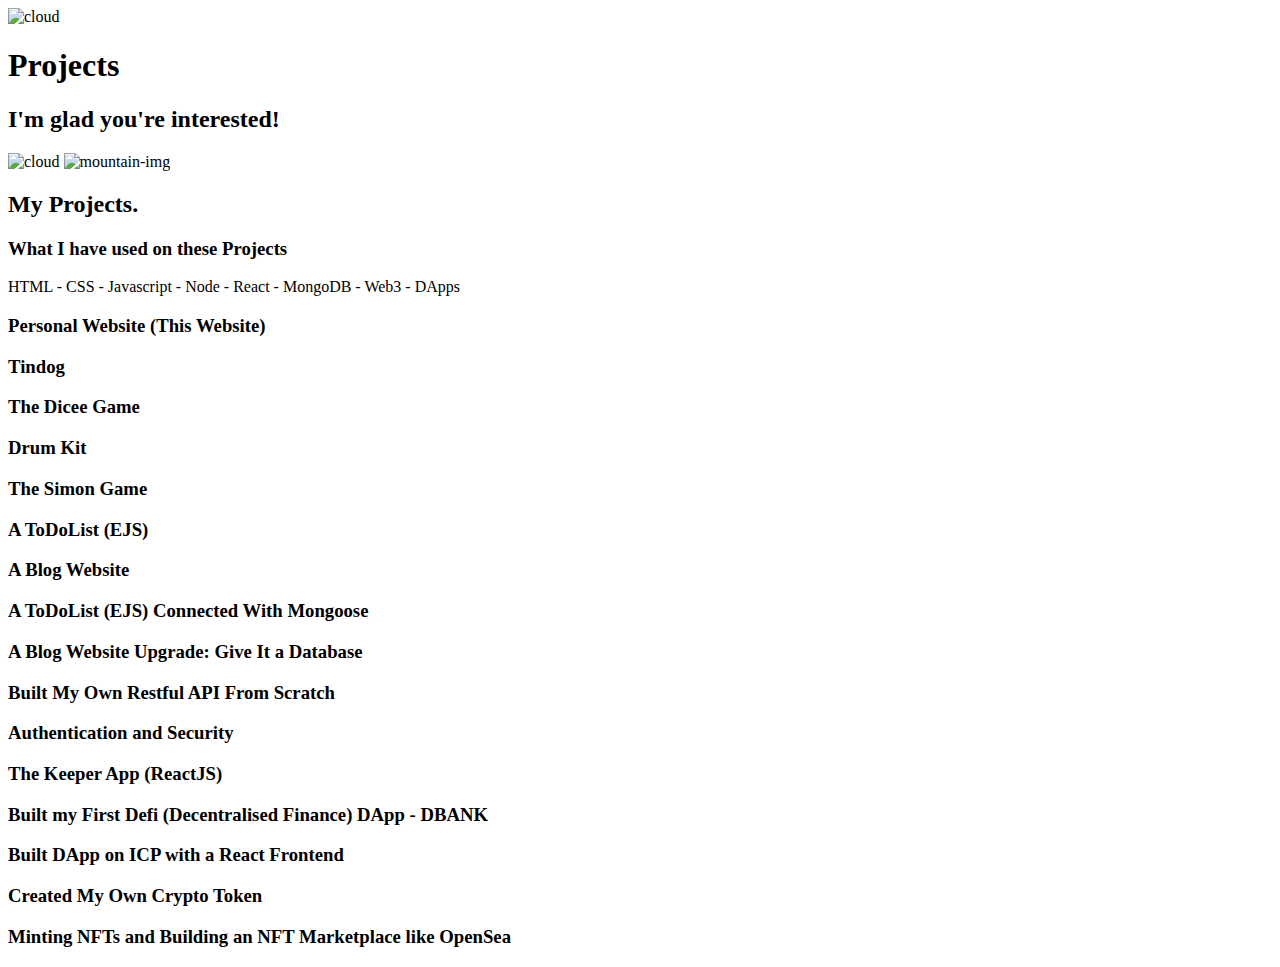
==== projects.html @ 3527c545 "Initial CV files" ====
<!DOCTYPE html>
<html>
  <head>
    <meta charset="utf-8">
    <title>Projects</title>
    <link rel="stylesheet" href="css/styles.css">
    <link href="https://fonts.googleapis.com/css?family=Merriweather|Montserrat|Sacramento" rel="stylesheet">
    <link rel="icon" href="favicon.ico">
  </head>
  <body>
    <div class="top-container">
      <img class="top-cloud" src="images/cloud.png" alt="cloud">
      <div class="title-text">
        <h1>Projects</h1>
        <h2>I'm <span class="pro">glad</span> you're interested!</h2>
      </div>
      <img class="bottom-cloud" src="images/cloud.png" alt="cloud">
      <img class="mountain" src="images/mountain.png" alt="mountain-img">
    </div>

    <div class="middle-container">

      <div class="skills">
        <h2>My Projects.</h2>
        <h3>What I have used on these Projects</h3>
        <p> HTML - CSS - Javascript - Node - React - MongoDB - Web3 - DApps</p>
        <div class="skill-row">


          <h3>Personal Website (This Website)</h3>
          <h3>Tindog</h3>
          <h3>The Dicee Game</h3>
          <h3>Drum Kit</h3>
          <h3>The Simon Game</h3>
          <h3>A ToDoList (EJS)</h3>
          <h3>A Blog Website</h3>
          <h3>A ToDoList (EJS) Connected With Mongoose</h3>
          <h3>A Blog Website Upgrade: Give It a Database</h3>
          <h3>Built My Own Restful API From Scratch</h3>
          <h3>Authentication and Security</h3>
          <h3>The Keeper App (ReactJS)</h3>
          <h3>Built my First Defi (Decentralised Finance) DApp - DBANK</h3>
          <h3>Built DApp on ICP with a React Frontend</h3>
          <h3>Created My Own Crypto Token</h3>
          <h3>Minting NFTs and Building an NFT Marketplace like OpenSea</h3>


        </div>




      </div>

    </div>

  </body>
</html>
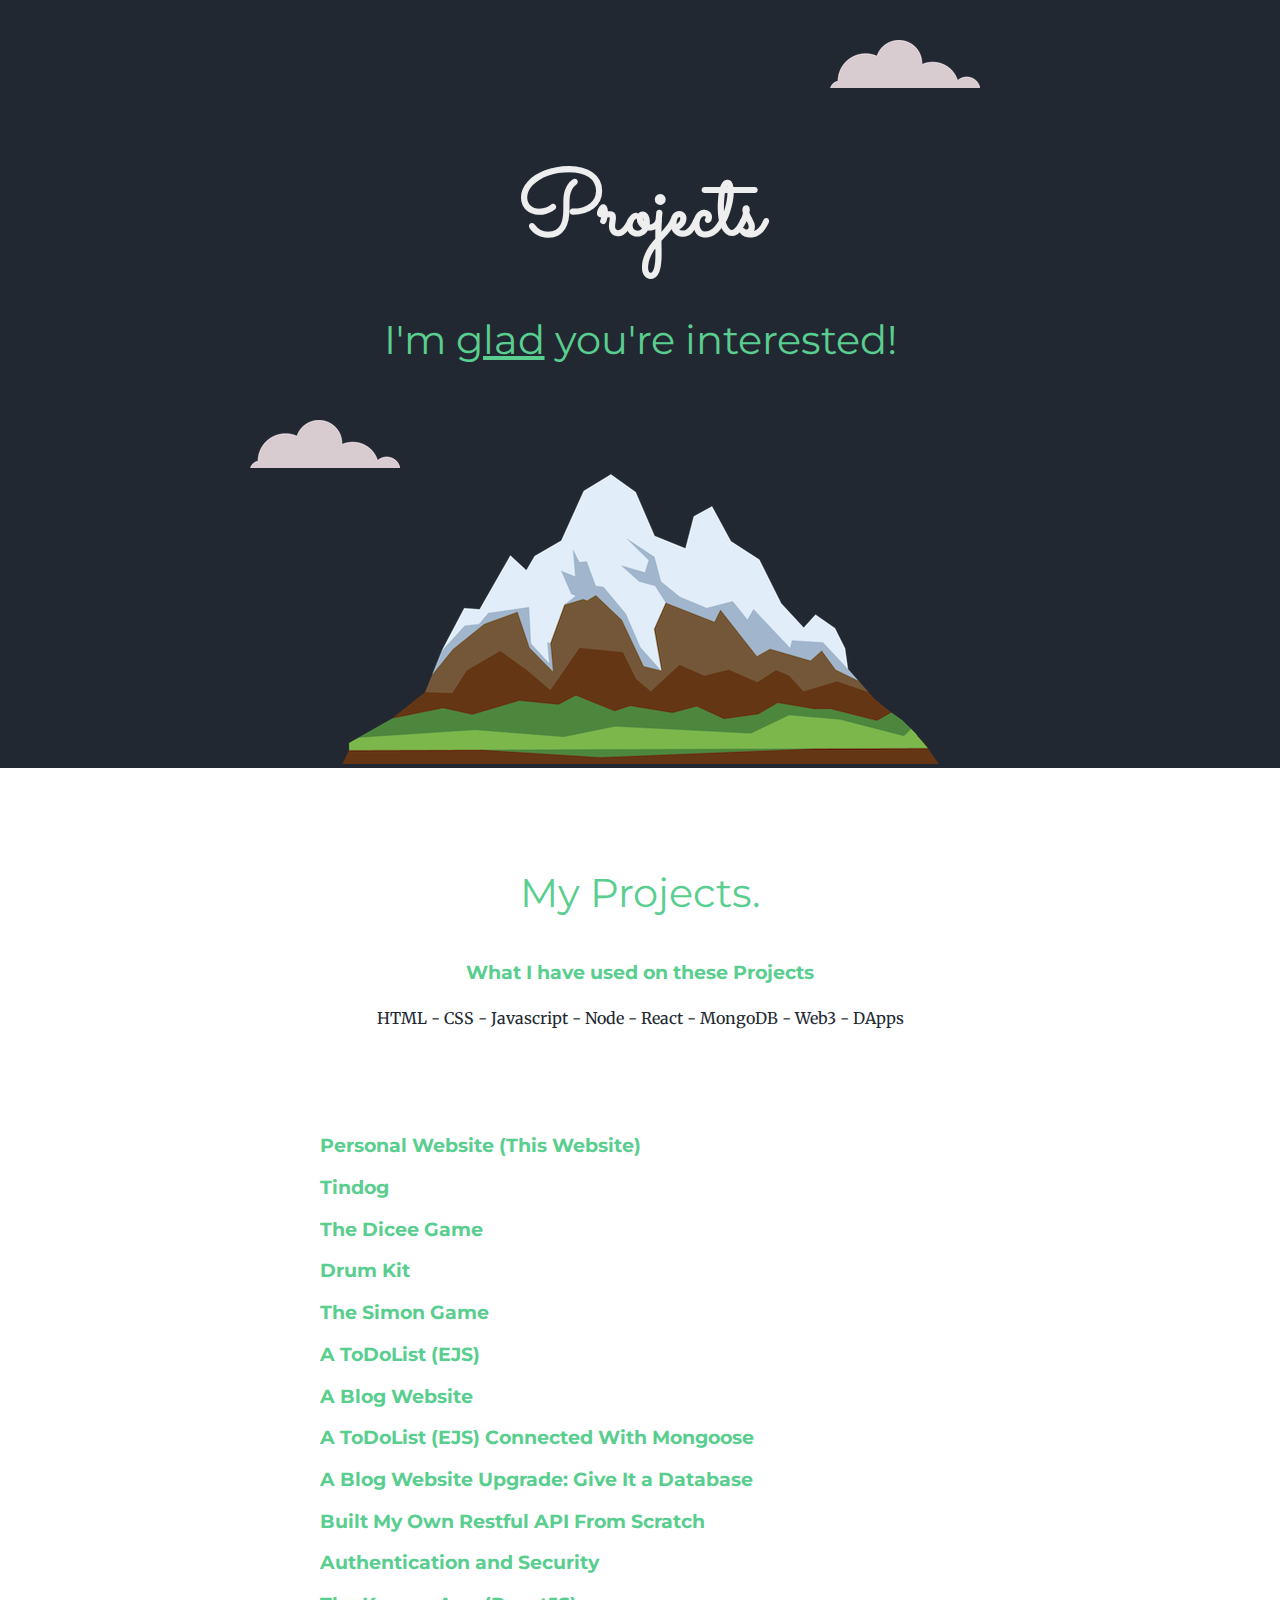
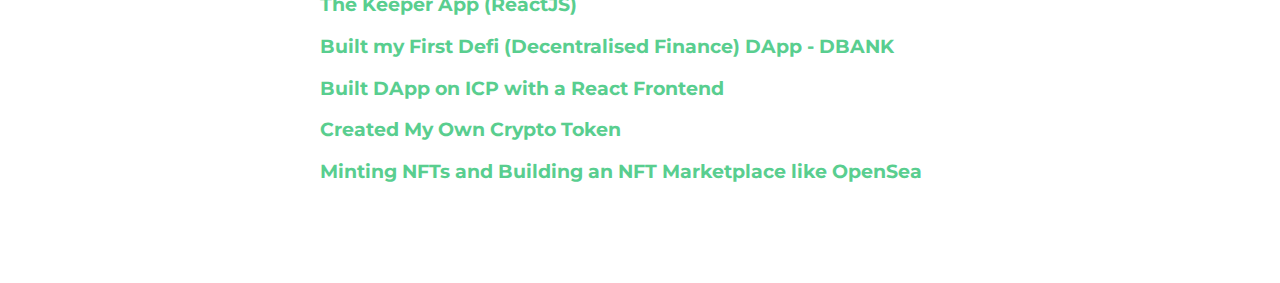
==== commit 20c7b360: "Update projects.html" ====
--- a/projects.html
+++ b/projects.html
@@ -3,19 +3,19 @@
   <head>
     <meta charset="utf-8">
     <title>Projects</title>
-    <link rel="stylesheet" href="css/styles.css">
+    <link rel="stylesheet" href="styles.css">
     <link href="https://fonts.googleapis.com/css?family=Merriweather|Montserrat|Sacramento" rel="stylesheet">
     <link rel="icon" href="favicon.ico">
   </head>
   <body>
     <div class="top-container">
-      <img class="top-cloud" src="images/cloud.png" alt="cloud">
+      <img class="top-cloud" src="cloud.png" alt="cloud">
       <div class="title-text">
         <h1>Projects</h1>
         <h2>I'm <span class="pro">glad</span> you're interested!</h2>
       </div>
-      <img class="bottom-cloud" src="images/cloud.png" alt="cloud">
-      <img class="mountain" src="images/mountain.png" alt="mountain-img">
+      <img class="bottom-cloud" src="cloud.png" alt="cloud">
+      <img class="mountain" src="mountain.png" alt="mountain-img">
     </div>
 
     <div class="middle-container">
--- a/styles.css
+++ b/styles.css
@@ -0,0 +1,151 @@
+body {
+  color: #40514E;
+  margin: 0;
+  text-align: center;
+  font-family: 'Merriweather', serif;
+}
+
+h1 {
+  color: #EEEEEE;
+  font-size: 5.625rem;
+  margin: 50px auto 0 auto;
+  font-family: 'Sacramento', cursive;
+}
+
+h2 {
+  color: #59CE8F;
+  font-family: 'Montserrat', sans-serif;
+  font-size: 2.5rem;
+  font-weight: normal;
+  padding-bottom: 10px;
+}
+
+h3 {
+  color: #59CE8F;
+  font-family: 'Montserrat', sans-serif;
+}
+
+p {
+  line-height: 2;
+  color: #222831;
+}
+
+hr {
+  border: dotted #256D85 6px;
+  border-bottom: none;
+  width: 4%;
+  margin: 100px auto;
+}
+
+a{
+  color: #11999E;
+  font-family: 'Montserrat', sans-serif;
+  margin: 10px 20px;
+  text-decoration: none;
+}
+
+a:hover {
+  color: #EAF6F6;
+}
+
+.top-container {
+  background-color: #222831;
+  position: relative;
+  padding-top: 100px;
+}
+
+.profilepicture {
+  border-radius: 50%;
+}
+
+.middle-container {
+  margin: 100px 0;
+}
+
+.bottom-container {
+  background-color: #222831;
+  padding: 50px 0 20px;
+}
+
+.skill-row {
+  width: 50%;
+  margin: 100px auto 100px auto;
+  text-align: left;
+}
+
+.pro {
+  text-decoration: underline;
+}
+
+.intro {
+  width: 30%;
+  margin: auto;
+}
+
+.contact-message {
+  width: 40%;
+  margin: 40px auto 60px;
+}
+
+.copyright {
+  color: #EAF6F6;
+  font-size: 0.75rem;
+  padding: 20px 0;
+}
+
+.top-cloud {
+  position: absolute;
+  right: 300px;
+  top: 40px;
+}
+
+.bottom-cloud {
+  position: absolute;
+  left: 250px;
+  bottom: 300px;
+}
+
+.code-img {
+  width: 20%;
+  float: left;
+  margin-right: 30px;
+}
+
+.chilli-img {
+  width: 18%;
+  float: right;
+  margin-left: 30px;
+}
+
+.soccer-img {
+  width: 15%;
+  float: left;
+  margin-right: 30px;
+}
+
+.btn {
+  background: #11cdd4;
+  background-image: -webkit-linear-gradient(top, #11cdd4, #11999e);
+  background-image: -moz-linear-gradient(top, #11cdd4, #11999e);
+  background-image: -ms-linear-gradient(top, #11cdd4, #11999e);
+  background-image: -o-linear-gradient(top, #11cdd4, #11999e);
+  background-image: linear-gradient(to bottom, #11cdd4, #11999e);
+  -webkit-border-radius: 8;
+  -moz-border-radius: 8;
+  border-radius: 8px;
+  font-family: 'Montserrat', sans-serif;
+  color: #ffffff;
+  font-size: 20px;
+  padding: 10px 20px 10px 20px;
+  text-decoration: none;
+}
+
+.btn:hover {
+  background: #30e3cb;
+  background-image: -webkit-linear-gradient(top, #30e3cb, #2bc4ad);
+  background-image: -moz-linear-gradient(top, #30e3cb, #2bc4ad);
+  background-image: -ms-linear-gradient(top, #30e3cb, #2bc4ad);
+  background-image: -o-linear-gradient(top, #30e3cb, #2bc4ad);
+  background-image: linear-gradient(to bottom, #30e3cb, #2bc4ad);
+  text-decoration: none;
+}
